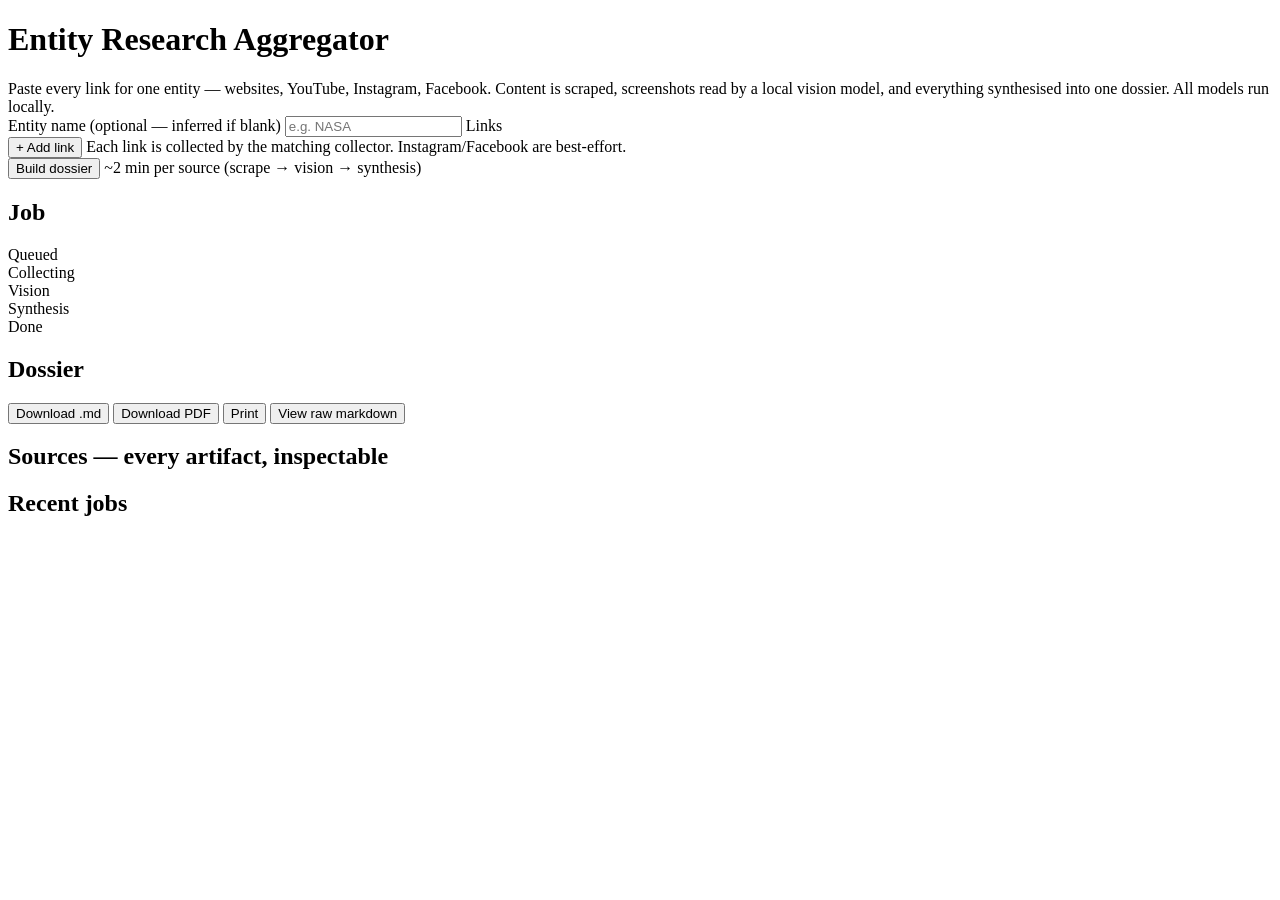
==== frontend/index.html @ a5b1c882 "Initial commit: entity research aggregator Multi-platform research tool that scrapes 15+ platforms p" ====
<!DOCTYPE html>
<html lang="en">
<head>
<meta charset="utf-8">
<meta name="viewport" content="width=device-width, initial-scale=1">
<title>Entity Research Aggregator</title>
<link rel="stylesheet" href="/style.css?v=7">
</head>
<body>
<header>
  <div>
    <h1>Entity <span>Research</span> Aggregator</h1>
    <div class="sub">Paste every link for one entity — websites, YouTube, Instagram, Facebook.
      Content is scraped, screenshots read by a local vision model, and everything
      synthesised into one dossier. All models run locally.</div>
  </div>
</header>

<!-- ---------------------------------------------------------------- intake -->
<section id="intake" class="card">
  <label class="lbl" for="entity">Entity name <span class="opt">(optional — inferred if blank)</span></label>
  <input id="entity" type="text" placeholder="e.g. NASA" spellcheck="false">

  <label class="lbl">Links</label>
  <div id="links"></div>
  <div class="row">
    <button id="addlink" class="ghost small">+ Add link</button>
    <span class="hint">Each link is collected by the matching collector. Instagram/Facebook are best-effort.</span>
  </div>

  <div class="row submit-row">
    <button id="go">Build dossier</button>
    <span class="hint" id="eta">~2 min per source (scrape → vision → synthesis)</span>
  </div>
</section>

<div id="error" class="hidden"></div>

<!-- -------------------------------------------------------------- progress -->
<section id="progress" class="card hidden">
  <div class="row between">
    <h2>Job <code id="jobid"></code></h2>
    <span id="elapsed" class="hint"></span>
  </div>
  <div class="stages">
    <div class="stage" data-stage="queued"><span class="dot"></span>Queued</div>
    <div class="stage" data-stage="collecting"><span class="dot"></span>Collecting</div>
    <div class="stage" data-stage="analyzing"><span class="dot"></span>Vision</div>
    <div class="stage" data-stage="synthesizing"><span class="dot"></span>Synthesis</div>
    <div class="stage" data-stage="done"><span class="dot"></span>Done</div>
  </div>
  <div id="stagenote" class="hint"></div>
</section>

<!-- ---------------------------------------------------------------- result -->
<section id="result" class="hidden">
  <div class="card">
    <div class="row between">
      <h2>Dossier</h2>
      <div class="row">
        <button id="download" class="ghost small">Download .md</button>
        <button id="downloadpdf" class="ghost small" title="Server-generated PDF">Download PDF</button>
        <button id="printpdf" class="ghost small" title="Browser print dialog — choose 'Save as PDF'">Print</button>
        <button id="toggleraw" class="ghost small">View raw markdown</button>
      </div>
    </div>
    <article id="dossier"></article>
    <pre id="rawmd" class="hidden"></pre>
  </div>

  <div class="card">
    <h2>Sources <span class="hint">— every artifact, inspectable</span></h2>
    <div id="sources"></div>
  </div>
</section>

<!-- ----------------------------------------------------------- recent jobs -->
<section id="recentwrap" class="card hidden">
  <h2>Recent jobs</h2>
  <div id="recent"></div>
</section>

<script src="/app.js?v=7"></script>
</body>
</html>
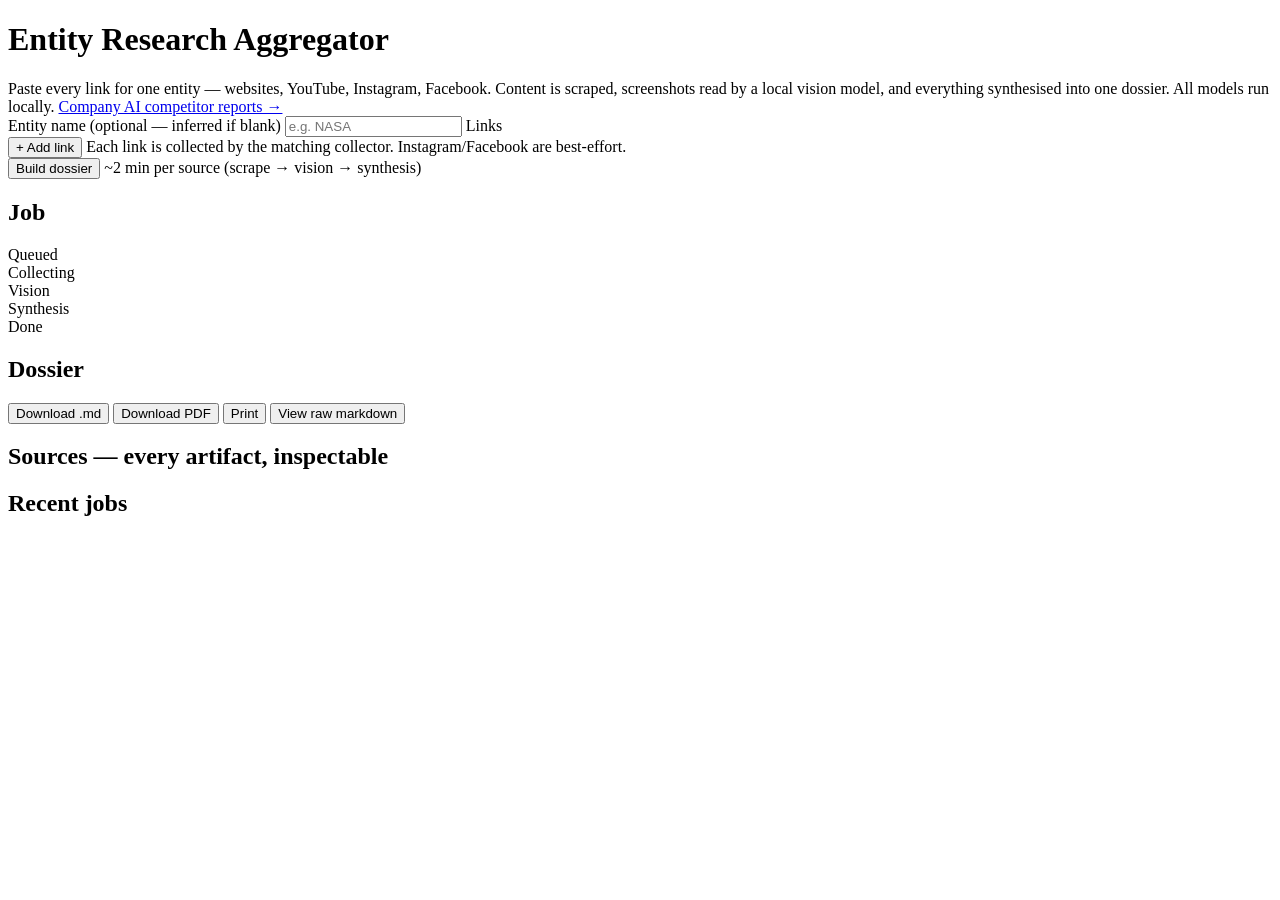
==== commit 7bb66c95: "Company phases 6-7: --social profile summaries (public og tags, no login); localhost page /company.h" ====
--- a/frontend/index.html
+++ b/frontend/index.html
@@ -12,7 +12,8 @@
     <h1>Entity <span>Research</span> Aggregator</h1>
     <div class="sub">Paste every link for one entity — websites, YouTube, Instagram, Facebook.
       Content is scraped, screenshots read by a local vision model, and everything
-      synthesised into one dossier. All models run locally.</div>
+      synthesised into one dossier. All models run locally.
+      <a href="/company.html">Company AI competitor reports →</a></div>
   </div>
 </header>
 
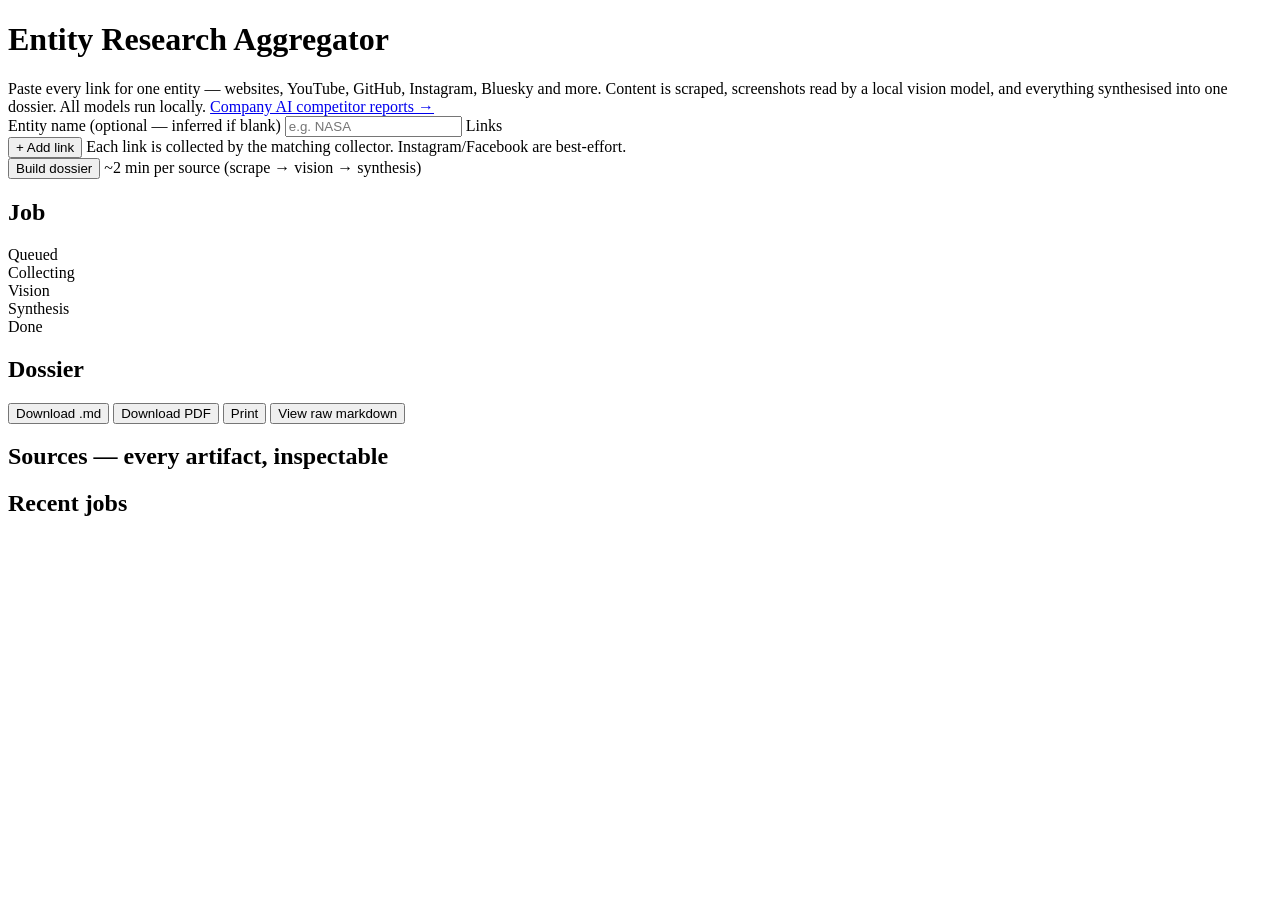
==== commit b4b96f88: "Scraper 2.1: review fixes, new sources, live-verified Security - /api/jobs/{id}/file 404s for unknow" ====
--- a/frontend/index.html
+++ b/frontend/index.html
@@ -10,7 +10,7 @@
 <header>
   <div>
     <h1>Entity <span>Research</span> Aggregator</h1>
-    <div class="sub">Paste every link for one entity — websites, YouTube, Instagram, Facebook.
+    <div class="sub">Paste every link for one entity — websites, YouTube, GitHub, Instagram, Bluesky and more.
       Content is scraped, screenshots read by a local vision model, and everything
       synthesised into one dossier. All models run locally.
       <a href="/company.html">Company AI competitor reports →</a></div>
